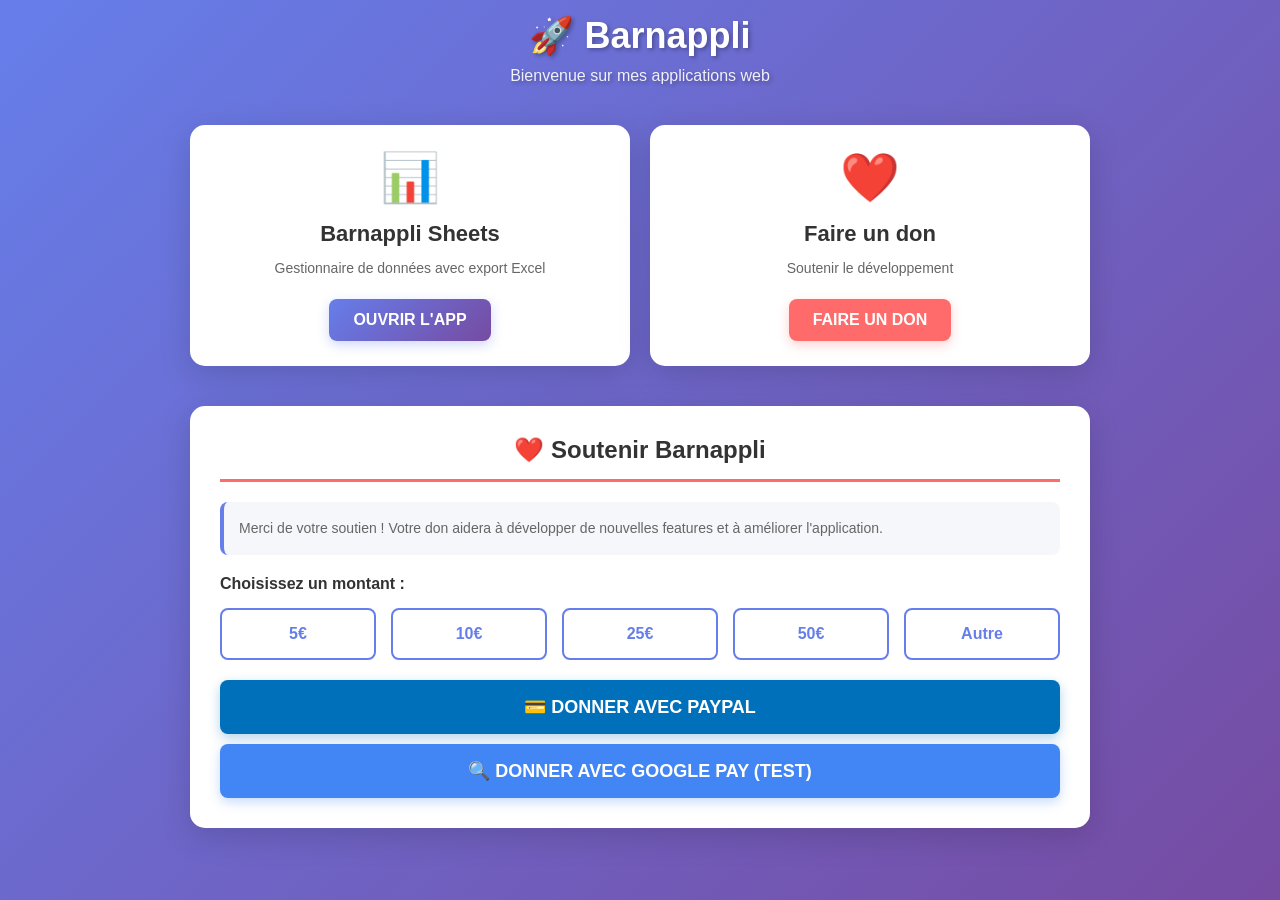
==== home.html @ e57e5db2 "Crée home.html - Accueil avec bouton donation et lien PayPal/Google" ====
<!DOCTYPE html>
<html lang="fr">
<head>
  <meta charset="UTF-8">
  <meta name="viewport" content="width=device-width, initial-scale=1.0">
  <title>Barnappli - Accueil</title>
  
  <style>
    * {
      margin: 0;
      padding: 0;
      box-sizing: border-box;
    }

    body {
      background: linear-gradient(135deg, #667eea 0%, #764ba2 100%);
      font-family: 'Segoe UI', Tahoma, Geneva, Verdana, sans-serif;
      min-height: 100vh;
      padding: 15px;
      color: #333;
    }

    .container {
      max-width: 900px;
      margin: 0 auto;
    }

    header {
      text-align: center;
      margin-bottom: 40px;
      color: white;
      text-shadow: 2px 2px 4px rgba(0, 0, 0, 0.3);
    }

    header h1 {
      font-size: 36px;
      margin-bottom: 10px;
    }

    header p {
      font-size: 16px;
      opacity: 0.9;
    }

    .cards-grid {
      display: grid;
      grid-template-columns: 1fr 1fr;
      gap: 20px;
      margin-bottom: 30px;
    }

    .card {
      background: white;
      border-radius: 15px;
      padding: 25px;
      box-shadow: 0 8px 32px rgba(0, 0, 0, 0.15);
      text-align: center;
      transition: transform 0.3s ease, box-shadow 0.3s ease;
    }

    .card:hover {
      transform: translateY(-5px);
      box-shadow: 0 12px 40px rgba(0, 0, 0, 0.2);
    }

    .card-icon {
      font-size: 48px;
      margin-bottom: 15px;
    }

    .card h2 {
      font-size: 22px;
      margin-bottom: 10px;
      color: #333;
    }

    .card p {
      font-size: 14px;
      color: #666;
      margin-bottom: 20px;
      line-height: 1.6;
    }

    .card a, .card button {
      display: inline-block;
      padding: 12px 24px;
      border-radius: 8px;
      text-decoration: none;
      font-weight: bold;
      cursor: pointer;
      border: none;
      font-size: 16px;
      transition: all 0.3s ease;
      text-transform: uppercase;
    }

    .card a {
      background: linear-gradient(135deg, #667eea 0%, #764ba2 100%);
      color: white;
      box-shadow: 0 4px 12px rgba(102, 126, 234, 0.3);
    }

    .card a:hover {
      box-shadow: 0 6px 16px rgba(102, 126, 234, 0.4);
      transform: translateY(-2px);
    }

    .card button {
      background: #FF6B6B;
      color: white;
      box-shadow: 0 4px 12px rgba(255, 107, 107, 0.3);
    }

    .card button:hover {
      background: #FF5252;
      transform: translateY(-2px);
      box-shadow: 0 6px 16px rgba(255, 107, 107, 0.4);
    }

    .donation-card {
      background: white;
      border-radius: 15px;
      padding: 30px;
      box-shadow: 0 8px 32px rgba(0, 0, 0, 0.15);
      margin-top: 40px;
    }

    .donation-card h2 {
      font-size: 24px;
      margin-bottom: 20px;
      color: #333;
      text-align: center;
      border-bottom: 3px solid #FF6B6B;
      padding-bottom: 15px;
    }

    .donation-options {
      display: grid;
      grid-template-columns: repeat(auto-fit, minmax(100px, 1fr));
      gap: 15px;
      margin-bottom: 20px;
    }

    .donation-btn {
      padding: 15px;
      border: 2px solid #667eea;
      border-radius: 8px;
      background: white;
      color: #667eea;
      font-weight: bold;
      cursor: pointer;
      transition: all 0.3s ease;
      font-size: 16px;
    }

    .donation-btn:hover {
      background: #667eea;
      color: white;
      transform: scale(1.05);
    }

    .donation-btn.active {
      background: #667eea;
      color: white;
    }

    .custom-amount {
      display: none;
      margin-bottom: 20px;
    }

    .custom-amount.show {
      display: block;
    }

    .custom-amount input {
      width: 100%;
      padding: 12px;
      border: 2px solid #E0E0E0;
      border-radius: 8px;
      font-size: 16px;
    }

    .custom-amount input:focus {
      outline: none;
      border-color: #667eea;
      box-shadow: 0 0 8px rgba(102, 126, 234, 0.2);
    }

    .donation-info {
      background: #F5F7FA;
      padding: 15px;
      border-radius: 8px;
      margin-bottom: 20px;
      border-left: 4px solid #667eea;
    }

    .donation-info p {
      color: #666;
      font-size: 14px;
      line-height: 1.6;
    }

    .paypal-btn {
      width: 100%;
      padding: 16px;
      background: #0070ba;
      color: white;
      border: none;
      border-radius: 8px;
      font-weight: bold;
      font-size: 18px;
      cursor: pointer;
      transition: all 0.3s ease;
      text-transform: uppercase;
      box-shadow: 0 4px 12px rgba(0, 112, 186, 0.3);
    }

    .paypal-btn:hover {
      background: #005a94;
      transform: translateY(-2px);
      box-shadow: 0 6px 16px rgba(0, 112, 186, 0.4);
    }

    .google-btn {
      width: 100%;
      padding: 16px;
      background: #4285f4;
      color: white;
      border: none;
      border-radius: 8px;
      font-weight: bold;
      font-size: 18px;
      cursor: pointer;
      transition: all 0.3s ease;
      text-transform: uppercase;
      box-shadow: 0 4px 12px rgba(66, 133, 244, 0.3);
      margin-top: 10px;
    }

    .google-btn:hover {
      background: #357ae8;
      transform: translateY(-2px);
      box-shadow: 0 6px 16px rgba(66, 133, 244, 0.4);
    }

    @media (max-width: 600px) {
      header h1 {
        font-size: 28px;
      }

      .cards-grid {
        grid-template-columns: 1fr;
      }

      .donation-options {
        grid-template-columns: repeat(2, 1fr);
      }

      .donation-card {
        padding: 20px;
      }
    }
  </style>
</head>

<body>
  <div class="container">
    <!-- En-tête -->
    <header>
      <h1>🚀 Barnappli</h1>
      <p>Bienvenue sur mes applications web</p>
    </header>

    <!-- Grille des apps -->
    <div class="cards-grid">
      <!-- Card Sheets -->
      <div class="card">
        <div class="card-icon">📊</div>
        <h2>Barnappli Sheets</h2>
        <p>Gestionnaire de données avec export Excel</p>
        <a href="index.html">Ouvrir l'app</a>
      </div>

      <!-- Card Donation -->
      <div class="card">
        <div class="card-icon">❤️</div>
        <h2>Faire un don</h2>
        <p>Soutenir le développement</p>
        <button onclick="scrollToDonation()">Faire un don</button>
      </div>
    </div>

    <!-- Section Donation -->
    <div class="donation-card" id="donationSection">
      <h2>❤️ Soutenir Barnappli</h2>

      <div class="donation-info">
        <p>Merci de votre soutien ! Votre don aidera à développer de nouvelles features et à améliorer l'application.</p>
      </div>

      <!-- Choix du montant -->
      <div>
        <p style="font-weight: bold; margin-bottom: 15px;">Choisissez un montant :</p>
        <div class="donation-options">
          <button class="donation-btn" onclick="selectAmount(5)">5€</button>
          <button class="donation-btn" onclick="selectAmount(10)">10€</button>
          <button class="donation-btn" onclick="selectAmount(25)">25€</button>
          <button class="donation-btn" onclick="selectAmount(50)">50€</button>
          <button class="donation-btn" onclick="selectAmount('custom')">Autre</button>
        </div>
      </div>

      <!-- Input personnalisé -->
      <div class="custom-amount" id="customAmount">
        <input 
          type="number" 
          id="customInput" 
          placeholder="Entrez votre montant en €"
          min="1"
          max="10000"
        >
      </div>

      <!-- Boutons PayPal et Google -->
      <button class="paypal-btn" onclick="donnerPayPal()">💳 Donner avec PayPal</button>
      <button class="google-btn" onclick="donnerGoogle()">🔍 Donner avec Google Pay (Test)</button>
    </div>
  </div>

  <script>
    // Variable globale pour stocker le montant sélectionné
    let montantSelectionne = 5;

    // Fonction pour sélectionner un montant
    function selectAmount(montant) {
      montantSelectionne = montant;

      // Récupérer tous les boutons de montant
      const boutons = document.querySelectorAll('.donation-btn');
      
      // Enlever la classe "active" de tous les boutons
      boutons.forEach(btn => btn.classList.remove('active'));

      // Afficher/masquer le champ personnalisé
      const customAmountDiv = document.getElementById('customAmount');
      if (montant === 'custom') {
        customAmountDiv.classList.add('show');
        document.getElementById('customInput').focus();
      } else {
        customAmountDiv.classList.remove('show');
        // Ajouter la classe "active" au bouton cliqué
        event.target.classList.add('active');
      }
    }

    // Fonction pour récupérer le montant final
    function getMontantFinal() {
      if (montantSelectionne === 'custom') {
        const montantCustom = document.getElementById('customInput').value;
        if (!montantCustom || montantCustom < 1) {
          alert('⚠️ Veuillez entrer un montant valide');
          return null;
        }
        return montantCustom;
      }
      return montantSelectionne;
    }

    // Fonction pour donner avec PayPal
    function donnerPayPal() {
      const montant = getMontantFinal();
      if (!montant) return;

      // URL PayPal pour test (remplacer par ton vrai compte)
      // Format: https://www.paypal.com/cgi-bin/webscr?cmd=_xclick&business=TON_EMAIL@gmail.com&item_name=Don Barnappli&amount=MONTANT&currency_code=EUR&return=URL_RETOUR&cancel_return=URL_ANNULATION
      
      const paypalURL = `https://www.paypal.com/cgi-bin/webscr?cmd=_xclick&business=barnaber55@gmail.com&item_name=Don Barnappli&amount=${montant}&currency_code=EUR&return=${window.location.href}&cancel_return=${window.location.href}`;
      
      window.open(paypalURL, '_blank');
    }

    // Fonction pour donner avec Google (test)
    function donnerGoogle() {
      const montant = getMontantFinal();
      if (!montant) return;

      // Google Pay test - redirige vers Google
      alert(`✅ Don de ${montant}€ avec Google Pay\n\nCeci est une version test. Un vrai système de paiement serait intégré ici.`);
      
      // Pour un vrai Google Pay, il faudrait une intégration backend
      // Pour l'instant, on simule juste
    }

    // Fonction pour scroller vers la section donation
    function scrollToDonation() {
      document.getElementById('donationSection').scrollIntoView({ behavior: 'smooth' });
    }

    // Définir 5€ comme montant par défaut et l'activer visuellement
    window.addEventListener('load', function() {
      selectAmount(5);
    });
  </script>
</body>
</html>
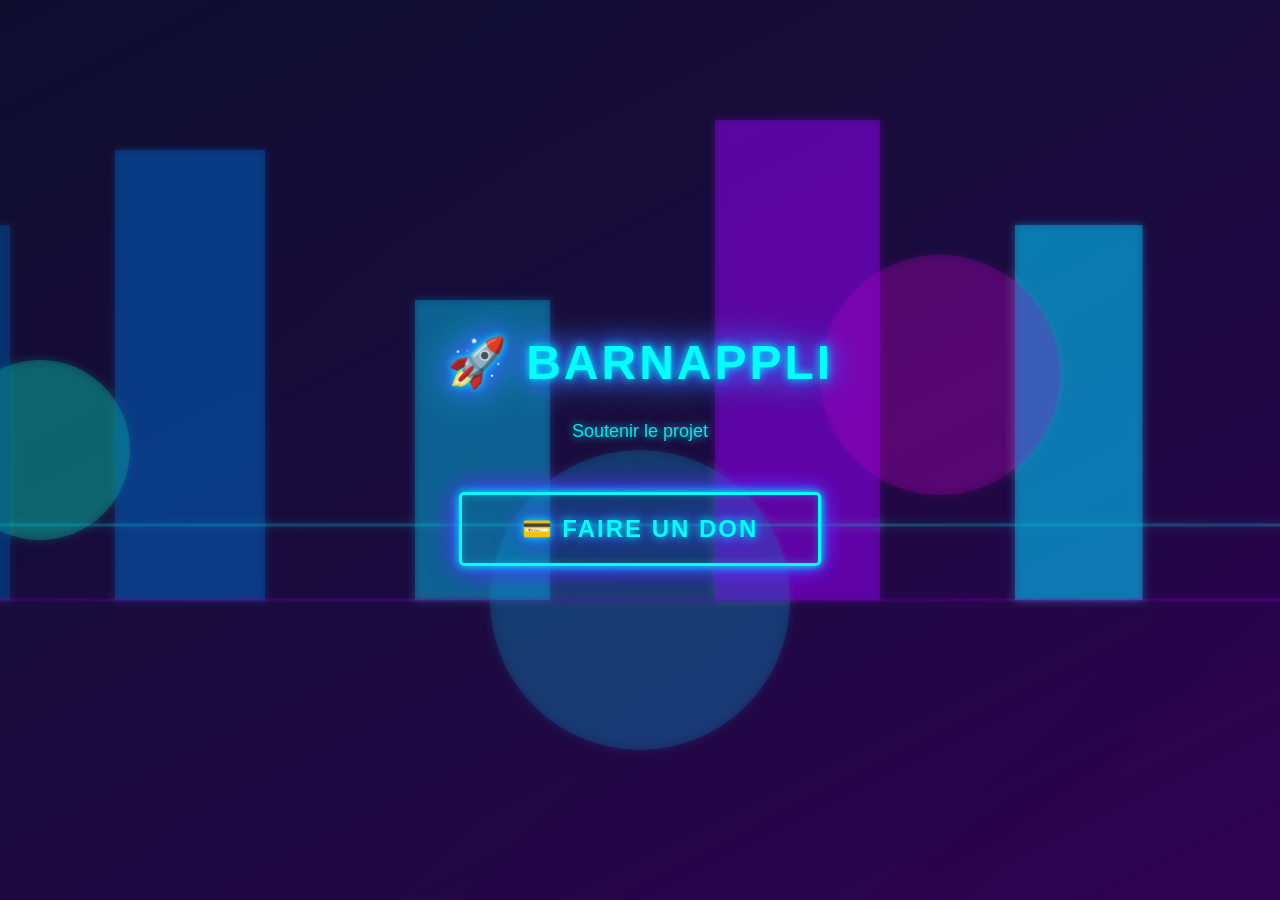
==== commit 760e6e77: "Remplace home.html - Page donation simple avec fond ville neon punk et bouton néon tube" ====
--- a/home.html
+++ b/home.html
@@ -3,7 +3,7 @@
 <head>
   <meta charset="UTF-8">
   <meta name="viewport" content="width=device-width, initial-scale=1.0">
-  <title>Barnappli - Accueil</title>
+  <title>Barnappli - Faire un don</title>
   
   <style>
     * {
@@ -13,252 +13,196 @@
     }
 
     body {
-      background: linear-gradient(135deg, #667eea 0%, #764ba2 100%);
-      font-family: 'Segoe UI', Tahoma, Geneva, Verdana, sans-serif;
+      font-family: 'Arial', sans-serif;
       min-height: 100vh;
-      padding: 15px;
-      color: #333;
+      display: flex;
+      align-items: center;
+      justify-content: center;
+      padding: 20px;
+      background: linear-gradient(135deg, #0a0e27 0%, #1a1a3e 50%, #2d0055 100%);
+      position: relative;
+      overflow: hidden;
+    }
+
+    /* Fond image ville punk futuriste */
+    body::before {
+      content: '';
+      position: fixed;
+      top: 0;
+      left: 0;
+      width: 100%;
+      height: 100%;
+      background-image: url('data:image/svg+xml,<svg xmlns="http://www.w3.org/2000/svg" viewBox="0 0 1200 600"><defs><linearGradient id="grad1" x1="0%" y1="0%" x2="100%" y2="100%"><stop offset="0%" style="stop-color:%230f0f2e;stop-opacity:0.9"/><stop offset="50%" style="stop-color:%231a0a3e;stop-opacity:0.9"/><stop offset="100%" style="stop-color:%23330055;stop-opacity:0.9"/></linearGradient><filter id="glow"><feGaussianBlur stdDeviation="3" result="coloredBlur"/><feMerge><feMergeNode in="coloredBlur"/><feMergeNode in="SourceGraphic"/></feMerge></filter></defs><rect width="1200" height="600" fill="url(%23grad1)"/><g filter="url(%23glow)" opacity="0.7"><rect x="100" y="150" width="80" height="250" fill="%23004d99" opacity="0.6"/><rect x="250" y="100" width="100" height="300" fill="%230066cc" opacity="0.5"/><rect x="450" y="200" width="90" height="200" fill="%2300ccff" opacity="0.4"/><rect x="650" y="80" width="110" height="320" fill="%239900ff" opacity="0.5"/><rect x="850" y="150" width="85" height="250" fill="%2300ccff" opacity="0.6"/><rect x="1050" y="120" width="95" height="280" fill="%239900ff" opacity="0.5"/><circle cx="200" cy="300" r="60" fill="%2300ffcc" opacity="0.3"/><circle cx="800" cy="250" r="80" fill="%23ff00ff" opacity="0.2"/><circle cx="600" cy="400" r="100" fill="%2300ccff" opacity="0.2"/><line x1="0" y1="350" x2="1200" y2="350" stroke="%2300ffff" stroke-width="2" opacity="0.3"/><line x1="0" y1="400" x2="1200" y2="400" stroke="%239900ff" stroke-width="2" opacity="0.2"/></g></svg>');
+      background-size: cover;
+      background-position: center;
+      background-attachment: fixed;
+      z-index: 0;
+      animation: pulse 8s ease-in-out infinite;
+    }
+
+    @keyframes pulse {
+      0%, 100% { opacity: 0.8; }
+      50% { opacity: 1; }
     }
 
     .container {
-      max-width: 900px;
-      margin: 0 auto;
-    }
-
-    header {
+      position: relative;
+      z-index: 1;
       text-align: center;
-      margin-bottom: 40px;
-      color: white;
-      text-shadow: 2px 2px 4px rgba(0, 0, 0, 0.3);
-    }
-
-    header h1 {
-      font-size: 36px;
-      margin-bottom: 10px;
-    }
-
-    header p {
-      font-size: 16px;
+      max-width: 600px;
+      width: 100%;
+    }
+
+    h1 {
+      font-size: 48px;
+      margin-bottom: 30px;
+      color: #00ffff;
+      text-shadow: 
+        0 0 10px #00ffff,
+        0 0 20px #0066ff,
+        0 0 30px #9900ff,
+        0 0 40px #00ffff;
+      animation: glow 2s ease-in-out infinite;
+      letter-spacing: 3px;
+      font-weight: bold;
+    }
+
+    @keyframes glow {
+      0%, 100% {
+        text-shadow: 
+          0 0 10px #00ffff,
+          0 0 20px #0066ff,
+          0 0 30px #9900ff,
+          0 0 40px #00ffff;
+      }
+      50% {
+        text-shadow: 
+          0 0 20px #00ffff,
+          0 0 30px #0066ff,
+          0 0 40px #9900ff,
+          0 0 50px #ff00ff,
+          0 0 60px #00ffff;
+      }
+    }
+
+    p {
+      font-size: 18px;
+      color: #00ffff;
+      margin-bottom: 50px;
       opacity: 0.9;
-    }
-
-    .cards-grid {
-      display: grid;
-      grid-template-columns: 1fr 1fr;
-      gap: 20px;
-      margin-bottom: 30px;
-    }
-
-    .card {
-      background: white;
-      border-radius: 15px;
-      padding: 25px;
-      box-shadow: 0 8px 32px rgba(0, 0, 0, 0.15);
-      text-align: center;
-      transition: transform 0.3s ease, box-shadow 0.3s ease;
-    }
-
-    .card:hover {
-      transform: translateY(-5px);
-      box-shadow: 0 12px 40px rgba(0, 0, 0, 0.2);
-    }
-
-    .card-icon {
-      font-size: 48px;
-      margin-bottom: 15px;
-    }
-
-    .card h2 {
-      font-size: 22px;
-      margin-bottom: 10px;
-      color: #333;
-    }
-
-    .card p {
-      font-size: 14px;
-      color: #666;
-      margin-bottom: 20px;
-      line-height: 1.6;
-    }
-
-    .card a, .card button {
-      display: inline-block;
-      padding: 12px 24px;
-      border-radius: 8px;
-      text-decoration: none;
+      text-shadow: 0 0 10px #00ffff;
+    }
+
+    .btn-donate {
+      padding: 20px 60px;
+      font-size: 24px;
       font-weight: bold;
+      text-transform: uppercase;
+      letter-spacing: 2px;
+      border: 3px solid #00ffff;
+      background: transparent;
+      color: #00ffff;
       cursor: pointer;
-      border: none;
-      font-size: 16px;
+      position: relative;
+      overflow: hidden;
       transition: all 0.3s ease;
-      text-transform: uppercase;
-    }
-
-    .card a {
-      background: linear-gradient(135deg, #667eea 0%, #764ba2 100%);
-      color: white;
-      box-shadow: 0 4px 12px rgba(102, 126, 234, 0.3);
-    }
-
-    .card a:hover {
-      box-shadow: 0 6px 16px rgba(102, 126, 234, 0.4);
-      transform: translateY(-2px);
-    }
-
-    .card button {
-      background: #FF6B6B;
-      color: white;
-      box-shadow: 0 4px 12px rgba(255, 107, 107, 0.3);
-    }
-
-    .card button:hover {
-      background: #FF5252;
-      transform: translateY(-2px);
-      box-shadow: 0 6px 16px rgba(255, 107, 107, 0.4);
-    }
-
-    .donation-card {
-      background: white;
-      border-radius: 15px;
-      padding: 30px;
-      box-shadow: 0 8px 32px rgba(0, 0, 0, 0.15);
-      margin-top: 40px;
-    }
-
-    .donation-card h2 {
-      font-size: 24px;
-      margin-bottom: 20px;
-      color: #333;
-      text-align: center;
-      border-bottom: 3px solid #FF6B6B;
-      padding-bottom: 15px;
-    }
-
-    .donation-options {
-      display: grid;
-      grid-template-columns: repeat(auto-fit, minmax(100px, 1fr));
-      gap: 15px;
-      margin-bottom: 20px;
-    }
-
-    .donation-btn {
-      padding: 15px;
-      border: 2px solid #667eea;
-      border-radius: 8px;
-      background: white;
-      color: #667eea;
-      font-weight: bold;
-      cursor: pointer;
-      transition: all 0.3s ease;
-      font-size: 16px;
-    }
-
-    .donation-btn:hover {
-      background: #667eea;
-      color: white;
+      
+      /* Effet néon tube */
+      text-shadow: 
+        0 0 10px #00ffff,
+        0 0 20px #0066ff,
+        0 0 30px #9900ff;
+      box-shadow: 
+        0 0 10px #00ffff,
+        inset 0 0 10px rgba(0, 255, 255, 0.3),
+        0 0 20px #0066ff,
+        0 0 30px #9900ff;
+      border-radius: 5px;
+    }
+
+    .btn-donate::before {
+      content: '';
+      position: absolute;
+      top: 0;
+      left: -100%;
+      width: 100%;
+      height: 100%;
+      background: linear-gradient(90deg, transparent, rgba(0, 255, 255, 0.3), transparent);
+      transition: left 0.5s ease;
+    }
+
+    .btn-donate:hover {
+      border-color: #ff00ff;
+      color: #ff00ff;
+      text-shadow: 
+        0 0 10px #ff00ff,
+        0 0 20px #00ffff,
+        0 0 30px #0066ff;
+      box-shadow: 
+        0 0 20px #ff00ff,
+        inset 0 0 20px rgba(255, 0, 255, 0.3),
+        0 0 30px #00ffff,
+        0 0 40px #0066ff;
       transform: scale(1.05);
     }
 
-    .donation-btn.active {
-      background: #667eea;
-      color: white;
-    }
-
-    .custom-amount {
-      display: none;
-      margin-bottom: 20px;
-    }
-
-    .custom-amount.show {
-      display: block;
-    }
-
-    .custom-amount input {
-      width: 100%;
-      padding: 12px;
-      border: 2px solid #E0E0E0;
-      border-radius: 8px;
-      font-size: 16px;
-    }
-
-    .custom-amount input:focus {
-      outline: none;
-      border-color: #667eea;
-      box-shadow: 0 0 8px rgba(102, 126, 234, 0.2);
-    }
-
-    .donation-info {
-      background: #F5F7FA;
-      padding: 15px;
-      border-radius: 8px;
-      margin-bottom: 20px;
-      border-left: 4px solid #667eea;
-    }
-
-    .donation-info p {
-      color: #666;
-      font-size: 14px;
-      line-height: 1.6;
-    }
-
-    .paypal-btn {
-      width: 100%;
-      padding: 16px;
-      background: #0070ba;
-      color: white;
-      border: none;
-      border-radius: 8px;
-      font-weight: bold;
-      font-size: 18px;
-      cursor: pointer;
-      transition: all 0.3s ease;
-      text-transform: uppercase;
-      box-shadow: 0 4px 12px rgba(0, 112, 186, 0.3);
-    }
-
-    .paypal-btn:hover {
-      background: #005a94;
-      transform: translateY(-2px);
-      box-shadow: 0 6px 16px rgba(0, 112, 186, 0.4);
-    }
-
-    .google-btn {
-      width: 100%;
-      padding: 16px;
-      background: #4285f4;
-      color: white;
-      border: none;
-      border-radius: 8px;
-      font-weight: bold;
-      font-size: 18px;
-      cursor: pointer;
-      transition: all 0.3s ease;
-      text-transform: uppercase;
-      box-shadow: 0 4px 12px rgba(66, 133, 244, 0.3);
-      margin-top: 10px;
-    }
-
-    .google-btn:hover {
-      background: #357ae8;
-      transform: translateY(-2px);
-      box-shadow: 0 6px 16px rgba(66, 133, 244, 0.4);
+    .btn-donate:hover::before {
+      left: 100%;
+    }
+
+    .btn-donate:active {
+      transform: scale(0.98);
+    }
+
+    /* Effets de lumière autour du bouton */
+    .btn-donate::after {
+      content: '';
+      position: absolute;
+      top: 50%;
+      left: 50%;
+      transform: translate(-50%, -50%);
+      width: 0;
+      height: 0;
+      background: radial-gradient(circle, rgba(0, 255, 255, 0.5), transparent);
+      border-radius: 50%;
+      transition: width 0.6s, height 0.6s;
+      pointer-events: none;
+    }
+
+    .btn-donate:active::after {
+      width: 300px;
+      height: 300px;
     }
 
     @media (max-width: 600px) {
-      header h1 {
+      h1 {
+        font-size: 36px;
+        letter-spacing: 2px;
+      }
+
+      p {
+        font-size: 16px;
+      }
+
+      .btn-donate {
+        padding: 16px 40px;
+        font-size: 18px;
+        letter-spacing: 1px;
+      }
+    }
+
+    @media (max-width: 400px) {
+      h1 {
         font-size: 28px;
       }
 
-      .cards-grid {
-        grid-template-columns: 1fr;
-      }
-
-      .donation-options {
-        grid-template-columns: repeat(2, 1fr);
-      }
-
-      .donation-card {
-        padding: 20px;
+      p {
+        font-size: 14px;
+      }
+
+      .btn-donate {
+        padding: 14px 30px;
+        font-size: 16px;
       }
     }
   </style>
@@ -266,141 +210,21 @@
 
 <body>
   <div class="container">
-    <!-- En-tête -->
-    <header>
-      <h1>🚀 Barnappli</h1>
-      <p>Bienvenue sur mes applications web</p>
-    </header>
-
-    <!-- Grille des apps -->
-    <div class="cards-grid">
-      <!-- Card Sheets -->
-      <div class="card">
-        <div class="card-icon">📊</div>
-        <h2>Barnappli Sheets</h2>
-        <p>Gestionnaire de données avec export Excel</p>
-        <a href="index.html">Ouvrir l'app</a>
-      </div>
-
-      <!-- Card Donation -->
-      <div class="card">
-        <div class="card-icon">❤️</div>
-        <h2>Faire un don</h2>
-        <p>Soutenir le développement</p>
-        <button onclick="scrollToDonation()">Faire un don</button>
-      </div>
-    </div>
-
-    <!-- Section Donation -->
-    <div class="donation-card" id="donationSection">
-      <h2>❤️ Soutenir Barnappli</h2>
-
-      <div class="donation-info">
-        <p>Merci de votre soutien ! Votre don aidera à développer de nouvelles features et à améliorer l'application.</p>
-      </div>
-
-      <!-- Choix du montant -->
-      <div>
-        <p style="font-weight: bold; margin-bottom: 15px;">Choisissez un montant :</p>
-        <div class="donation-options">
-          <button class="donation-btn" onclick="selectAmount(5)">5€</button>
-          <button class="donation-btn" onclick="selectAmount(10)">10€</button>
-          <button class="donation-btn" onclick="selectAmount(25)">25€</button>
-          <button class="donation-btn" onclick="selectAmount(50)">50€</button>
-          <button class="donation-btn" onclick="selectAmount('custom')">Autre</button>
-        </div>
-      </div>
-
-      <!-- Input personnalisé -->
-      <div class="custom-amount" id="customAmount">
-        <input 
-          type="number" 
-          id="customInput" 
-          placeholder="Entrez votre montant en €"
-          min="1"
-          max="10000"
-        >
-      </div>
-
-      <!-- Boutons PayPal et Google -->
-      <button class="paypal-btn" onclick="donnerPayPal()">💳 Donner avec PayPal</button>
-      <button class="google-btn" onclick="donnerGoogle()">🔍 Donner avec Google Pay (Test)</button>
-    </div>
+    <h1>🚀 BARNAPPLI</h1>
+    <p>Soutenir le projet</p>
+    
+    <button class="btn-donate" onclick="donnerPayPal()">💳 FAIRE UN DON</button>
   </div>
 
   <script>
-    // Variable globale pour stocker le montant sélectionné
-    let montantSelectionne = 5;
-
-    // Fonction pour sélectionner un montant
-    function selectAmount(montant) {
-      montantSelectionne = montant;
-
-      // Récupérer tous les boutons de montant
-      const boutons = document.querySelectorAll('.donation-btn');
-      
-      // Enlever la classe "active" de tous les boutons
-      boutons.forEach(btn => btn.classList.remove('active'));
-
-      // Afficher/masquer le champ personnalisé
-      const customAmountDiv = document.getElementById('customAmount');
-      if (montant === 'custom') {
-        customAmountDiv.classList.add('show');
-        document.getElementById('customInput').focus();
-      } else {
-        customAmountDiv.classList.remove('show');
-        // Ajouter la classe "active" au bouton cliqué
-        event.target.classList.add('active');
-      }
-    }
-
-    // Fonction pour récupérer le montant final
-    function getMontantFinal() {
-      if (montantSelectionne === 'custom') {
-        const montantCustom = document.getElementById('customInput').value;
-        if (!montantCustom || montantCustom < 1) {
-          alert('⚠️ Veuillez entrer un montant valide');
-          return null;
-        }
-        return montantCustom;
-      }
-      return montantSelectionne;
-    }
-
-    // Fonction pour donner avec PayPal
     function donnerPayPal() {
-      const montant = getMontantFinal();
-      if (!montant) return;
-
-      // URL PayPal pour test (remplacer par ton vrai compte)
-      // Format: https://www.paypal.com/cgi-bin/webscr?cmd=_xclick&business=TON_EMAIL@gmail.com&item_name=Don Barnappli&amount=MONTANT&currency_code=EUR&return=URL_RETOUR&cancel_return=URL_ANNULATION
-      
+      // URL PayPal pour donation
+      // Montant = 10€ par défaut (modifiable)
+      const montant = 10;
       const paypalURL = `https://www.paypal.com/cgi-bin/webscr?cmd=_xclick&business=barnaber55@gmail.com&item_name=Don Barnappli&amount=${montant}&currency_code=EUR&return=${window.location.href}&cancel_return=${window.location.href}`;
       
       window.open(paypalURL, '_blank');
     }
-
-    // Fonction pour donner avec Google (test)
-    function donnerGoogle() {
-      const montant = getMontantFinal();
-      if (!montant) return;
-
-      // Google Pay test - redirige vers Google
-      alert(`✅ Don de ${montant}€ avec Google Pay\n\nCeci est une version test. Un vrai système de paiement serait intégré ici.`);
-      
-      // Pour un vrai Google Pay, il faudrait une intégration backend
-      // Pour l'instant, on simule juste
-    }
-
-    // Fonction pour scroller vers la section donation
-    function scrollToDonation() {
-      document.getElementById('donationSection').scrollIntoView({ behavior: 'smooth' });
-    }
-
-    // Définir 5€ comme montant par défaut et l'activer visuellement
-    window.addEventListener('load', function() {
-      selectAmount(5);
-    });
   </script>
 </body>
 </html>
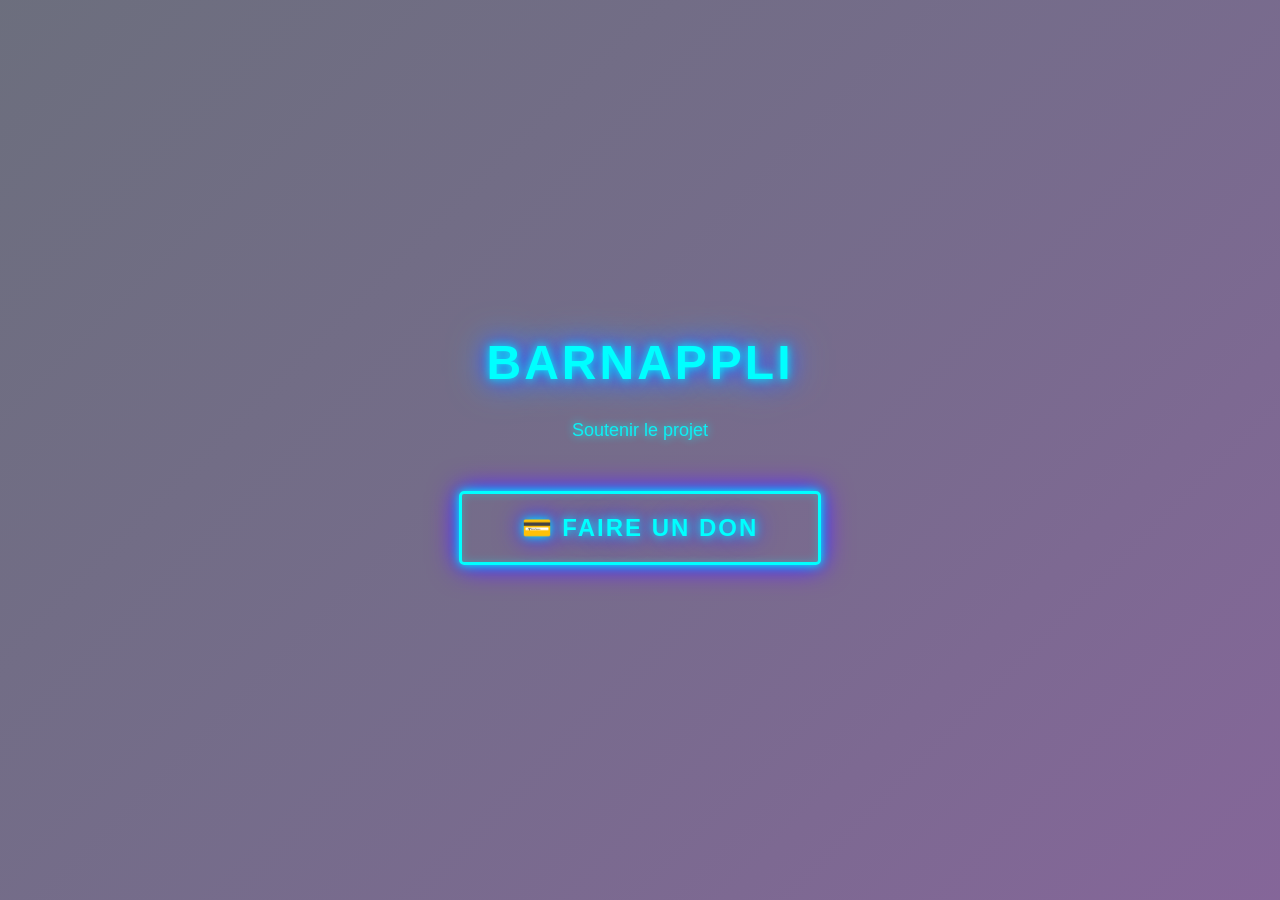
==== commit d6abc11a: "Remplace home.html - Photo vraie ville neon cyberpunk Unsplash au lieu de SVG" ====
--- a/home.html
+++ b/home.html
@@ -19,12 +19,11 @@
       align-items: center;
       justify-content: center;
       padding: 20px;
-      background: linear-gradient(135deg, #0a0e27 0%, #1a1a3e 50%, #2d0055 100%);
       position: relative;
       overflow: hidden;
     }
 
-    /* Fond image ville punk futuriste */
+    /* Fond image vraie ville neon cyberpunk */
     body::before {
       content: '';
       position: fixed;
@@ -32,17 +31,30 @@
       left: 0;
       width: 100%;
       height: 100%;
-      background-image: url('data:image/svg+xml,<svg xmlns="http://www.w3.org/2000/svg" viewBox="0 0 1200 600"><defs><linearGradient id="grad1" x1="0%" y1="0%" x2="100%" y2="100%"><stop offset="0%" style="stop-color:%230f0f2e;stop-opacity:0.9"/><stop offset="50%" style="stop-color:%231a0a3e;stop-opacity:0.9"/><stop offset="100%" style="stop-color:%23330055;stop-opacity:0.9"/></linearGradient><filter id="glow"><feGaussianBlur stdDeviation="3" result="coloredBlur"/><feMerge><feMergeNode in="coloredBlur"/><feMergeNode in="SourceGraphic"/></feMerge></filter></defs><rect width="1200" height="600" fill="url(%23grad1)"/><g filter="url(%23glow)" opacity="0.7"><rect x="100" y="150" width="80" height="250" fill="%23004d99" opacity="0.6"/><rect x="250" y="100" width="100" height="300" fill="%230066cc" opacity="0.5"/><rect x="450" y="200" width="90" height="200" fill="%2300ccff" opacity="0.4"/><rect x="650" y="80" width="110" height="320" fill="%239900ff" opacity="0.5"/><rect x="850" y="150" width="85" height="250" fill="%2300ccff" opacity="0.6"/><rect x="1050" y="120" width="95" height="280" fill="%239900ff" opacity="0.5"/><circle cx="200" cy="300" r="60" fill="%2300ffcc" opacity="0.3"/><circle cx="800" cy="250" r="80" fill="%23ff00ff" opacity="0.2"/><circle cx="600" cy="400" r="100" fill="%2300ccff" opacity="0.2"/><line x1="0" y1="350" x2="1200" y2="350" stroke="%2300ffff" stroke-width="2" opacity="0.3"/><line x1="0" y1="400" x2="1200" y2="400" stroke="%239900ff" stroke-width="2" opacity="0.2"/></g></svg>');
+      background-image: url('https://images.unsplash.com/photo-1514432324607-2e4f9a08ebc9?w=1200&h=800&fit=crop');
       background-size: cover;
       background-position: center;
       background-attachment: fixed;
       z-index: 0;
+      filter: brightness(0.5) contrast(1.2) saturate(1.3) hue-rotate(15deg);
+    }
+
+    /* Overlay sombre bleu/violet */
+    body::after {
+      content: '';
+      position: fixed;
+      top: 0;
+      left: 0;
+      width: 100%;
+      height: 100%;
+      background: linear-gradient(135deg, rgba(10, 14, 39, 0.6) 0%, rgba(26, 10, 62, 0.6) 50%, rgba(51, 0, 85, 0.6) 100%);
+      z-index: 0;
       animation: pulse 8s ease-in-out infinite;
     }
 
     @keyframes pulse {
-      0%, 100% { opacity: 0.8; }
-      50% { opacity: 1; }
+      0%, 100% { opacity: 0.7; }
+      50% { opacity: 0.85; }
     }
 
     .container {
@@ -210,7 +222,7 @@
 
 <body>
   <div class="container">
-    <h1>🚀 BARNAPPLI</h1>
+    <h1>BARNAPPLI</h1>
     <p>Soutenir le projet</p>
     
     <button class="btn-donate" onclick="donnerPayPal()">💳 FAIRE UN DON</button>
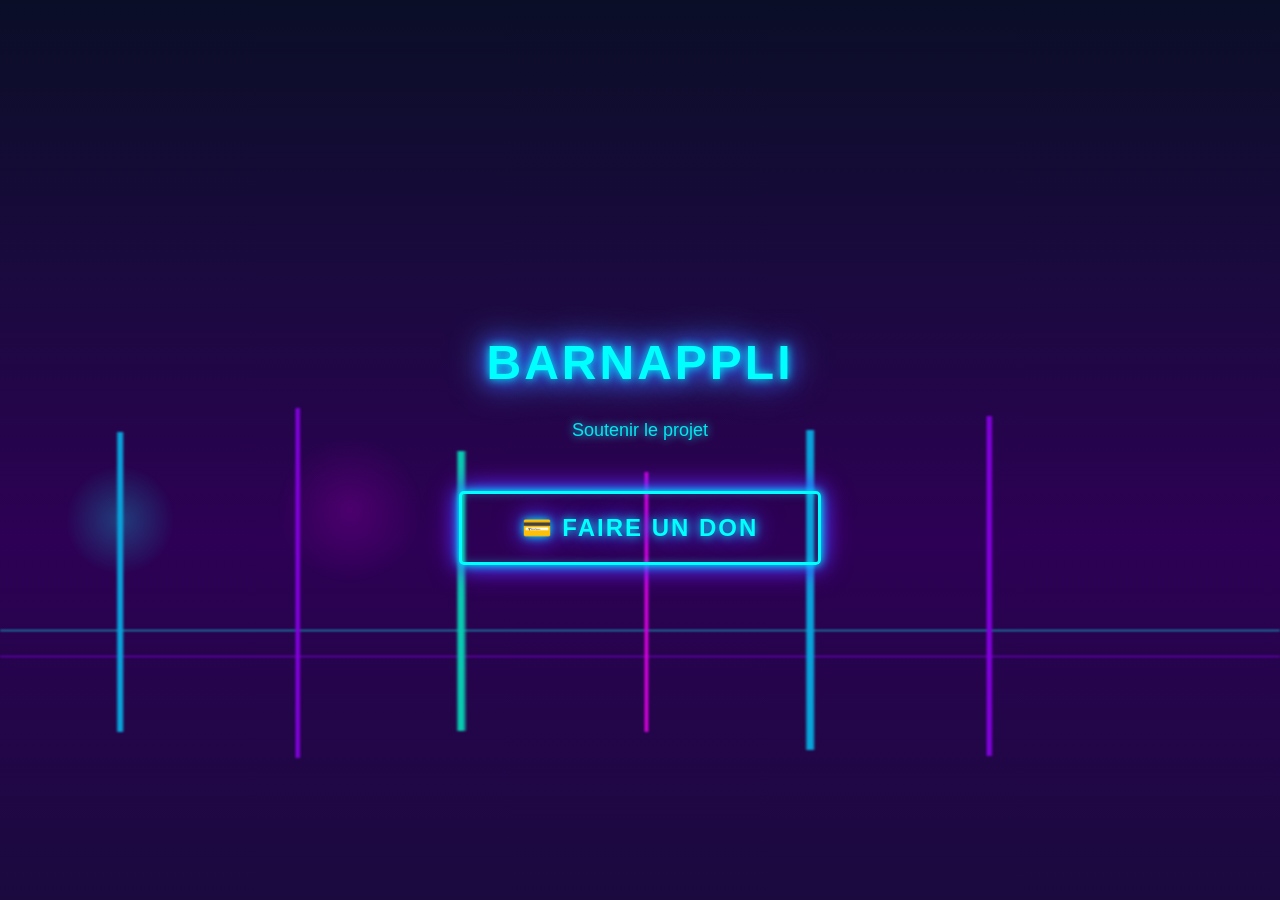
==== commit 65ca9f15: "Remplace home.html - Fond ville neon générée en CSS pur (sans image externe)" ====
--- a/home.html
+++ b/home.html
@@ -19,42 +19,48 @@
       align-items: center;
       justify-content: center;
       padding: 20px;
+      background: linear-gradient(180deg, #0a0e27 0%, #1a0a3e 30%, #2d0055 60%, #1a0a3e 100%);
       position: relative;
       overflow: hidden;
     }
 
-    /* Fond image vraie ville neon cyberpunk */
+    /* Éléments de ville neon générés */
     body::before {
       content: '';
       position: fixed;
-      top: 0;
+      bottom: 0;
       left: 0;
       width: 100%;
-      height: 100%;
-      background-image: url('https://images.unsplash.com/photo-1514432324607-2e4f9a08ebc9?w=1200&h=800&fit=crop');
-      background-size: cover;
-      background-position: center;
-      background-attachment: fixed;
+      height: 60%;
+      background: 
+        /* Bâtiment 1 */
+        linear-gradient(90deg, transparent 0%, #00ccff 2%, #00ccff 5%, transparent 7%) 10% 30% / 120px 300px,
+        /* Bâtiment 2 */
+        linear-gradient(90deg, transparent 0%, #9900ff 1%, #9900ff 4%, transparent 6%) 25% 25% / 100px 350px,
+        /* Bâtiment 3 */
+        linear-gradient(90deg, transparent 0%, #00ffcc 2%, #00ffcc 5%, transparent 8%) 40% 35% / 140px 280px,
+        /* Bâtiment 4 */
+        linear-gradient(90deg, transparent 0%, #ff00ff 1%, #ff00ff 3%, transparent 5%) 55% 40% / 110px 260px,
+        /* Bâtiment 5 */
+        linear-gradient(90deg, transparent 0%, #00ccff 2%, #00ccff 6%, transparent 8%) 70% 32% / 130px 320px,
+        /* Bâtiment 6 */
+        linear-gradient(90deg, transparent 0%, #9900ff 1%, #9900ff 4%, transparent 6%) 85% 28% / 120px 340px,
+        /* Lignes horizontales neon */
+        linear-gradient(90deg, transparent 0%, #00ffff 0%, #00ffff 100%, transparent 100%) 0% 50% / 100% 1px,
+        linear-gradient(90deg, transparent 0%, #9900ff 0%, #9900ff 100%, transparent 100%) 0% 55% / 100% 1px,
+        /* Cercles */
+        radial-gradient(circle at 30% 40%, rgba(0, 255, 255, 0.3) 0%, transparent 15%) 0% 0% / 400px 400px,
+        radial-gradient(circle at 70% 30%, rgba(255, 0, 255, 0.2) 0%, transparent 15%) 0% 0% / 500px 500px;
+      background-repeat: no-repeat;
       z-index: 0;
-      filter: brightness(0.5) contrast(1.2) saturate(1.3) hue-rotate(15deg);
-    }
-
-    /* Overlay sombre bleu/violet */
-    body::after {
-      content: '';
-      position: fixed;
-      top: 0;
-      left: 0;
-      width: 100%;
-      height: 100%;
-      background: linear-gradient(135deg, rgba(10, 14, 39, 0.6) 0%, rgba(26, 10, 62, 0.6) 50%, rgba(51, 0, 85, 0.6) 100%);
-      z-index: 0;
-      animation: pulse 8s ease-in-out infinite;
-    }
-
-    @keyframes pulse {
+      filter: blur(1px);
+      opacity: 0.8;
+      animation: cityPulse 4s ease-in-out infinite;
+    }
+
+    @keyframes cityPulse {
       0%, 100% { opacity: 0.7; }
-      50% { opacity: 0.85; }
+      50% { opacity: 0.9; }
     }
 
     .container {
